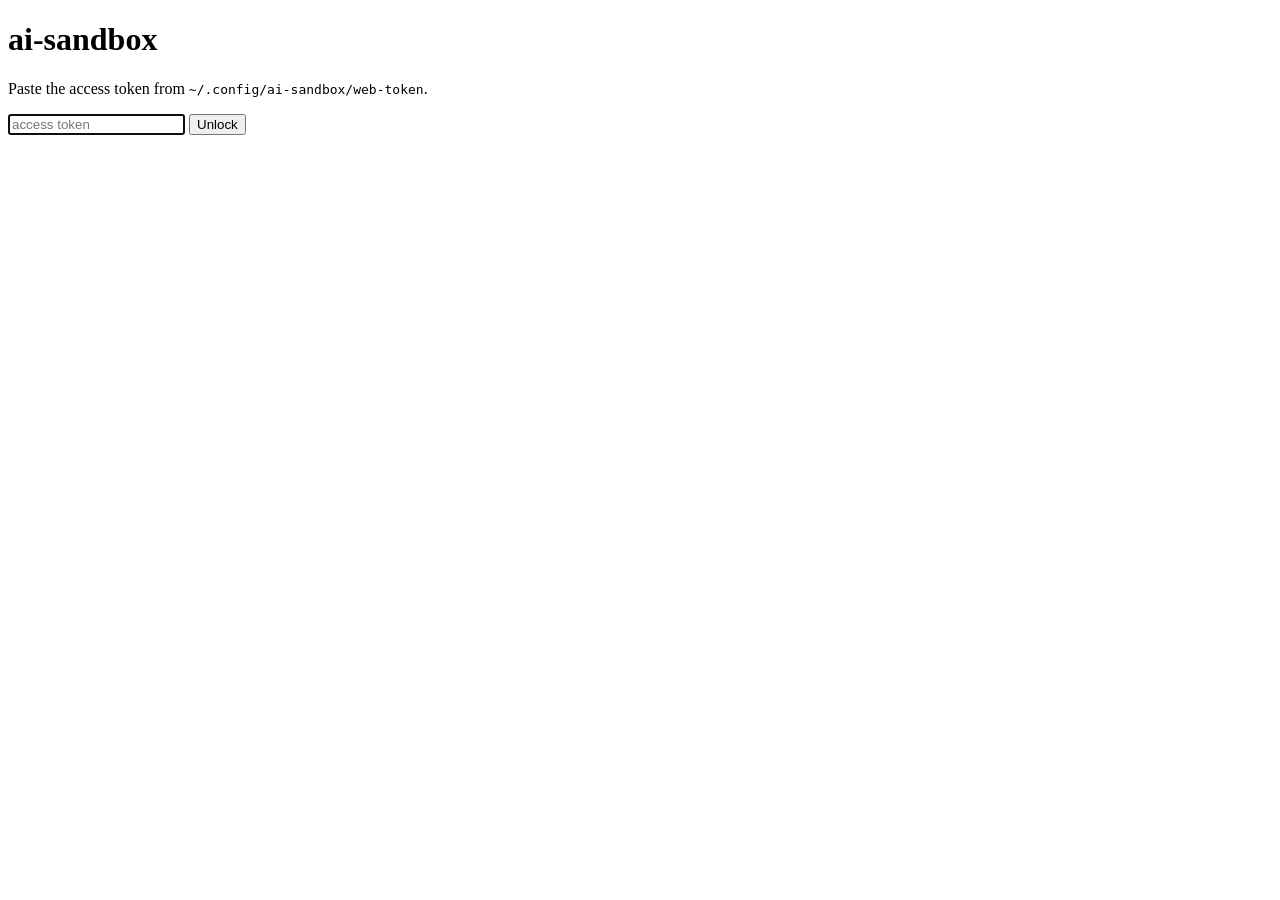
==== web/static/login.html @ e05f12b4 "web: add the browser terminal, session manager and image paste The terminal adopts the *session's* g" ====
<!doctype html>
<html lang="en">
<head>
<meta charset="utf-8">
<meta name="viewport" content="width=device-width, initial-scale=1">
<title>ai-sandbox</title>
<link rel="stylesheet" href="/static/style.css">
</head>
<body class="centered">
  <form class="card login" id="login">
    <h1>ai-sandbox</h1>
    <p class="muted">Paste the access token from
      <code>~/.config/ai-sandbox/web-token</code>.</p>
    <input type="password" id="token" placeholder="access token" autocomplete="off" autofocus>
    <button type="submit">Unlock</button>
  </form>
<script>
document.getElementById('login').addEventListener('submit', function (e) {
  e.preventDefault();
  var t = document.getElementById('token').value.trim();
  if (t) { window.location = '/?t=' + encodeURIComponent(t); }
});
</script>
</body>
</html>
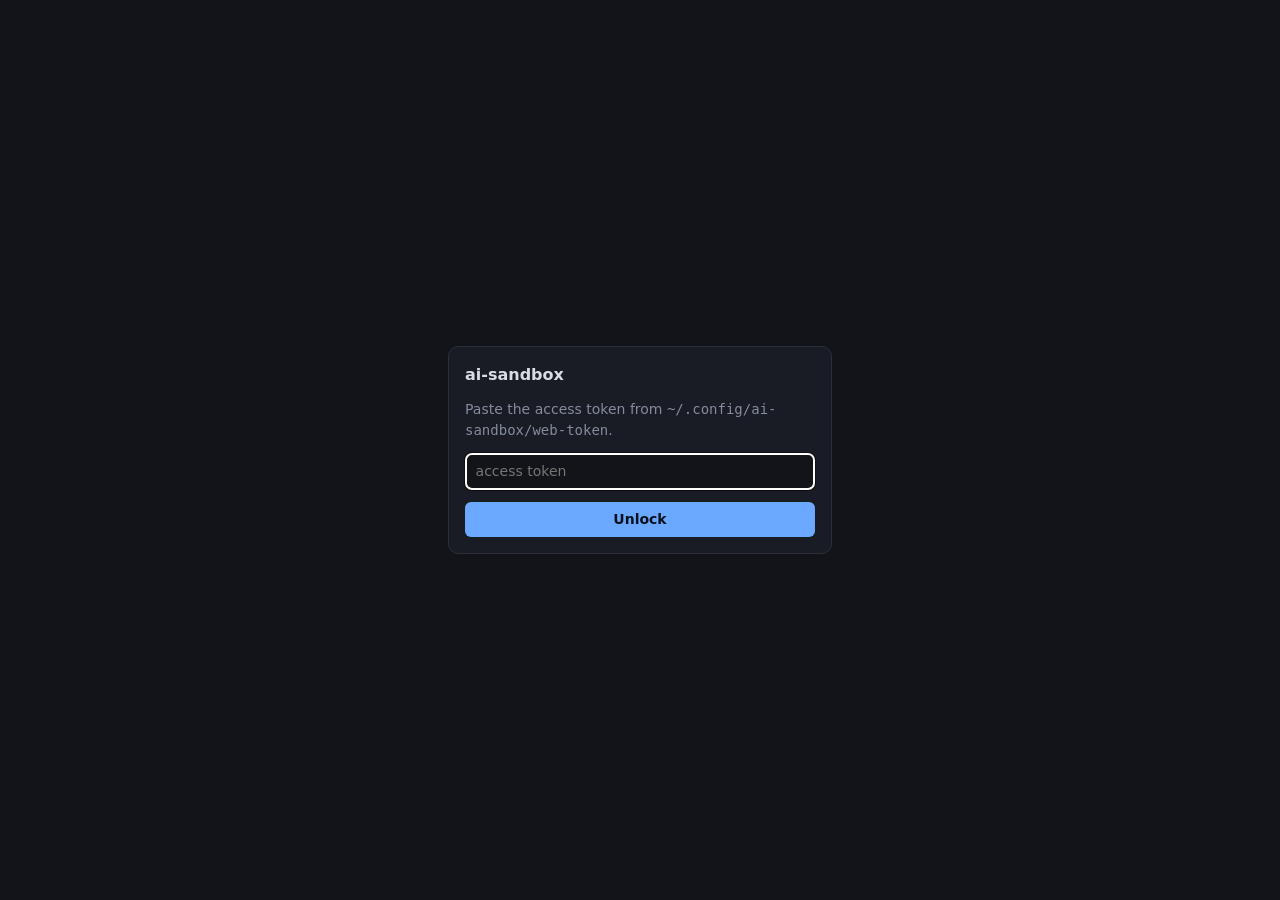
==== commit 41554f0d: "web: fix a login form the page's own CSP was blocking Opening the dashboard at /?t=<token> worked; o" ====
--- a/web/static/login.html
+++ b/web/static/login.html
@@ -4,22 +4,50 @@
 <meta charset="utf-8">
 <meta name="viewport" content="width=device-width, initial-scale=1">
 <title>ai-sandbox</title>
-<link rel="stylesheet" href="/static/style.css">
+<!-- No stylesheet link and no script: this page is served with a 401, and
+     /static/* is behind the same auth gate, so an external sheet would 401
+     too. The CSP is `script-src 'self'` (no 'unsafe-inline'), so an inline
+     script here would be blocked and the form would submit nothing -- which is
+     exactly how pasting the token used to fail silently. `style-src` does allow
+     'unsafe-inline', hence the block below. Keep this page dependency-free. -->
+<style>
+  :root { color-scheme: dark; --bg:#12141a; --panel:#191c24; --line:#2a2f3a;
+          --fg:#d7dce5; --muted:#838b9c; --accent:#6aa9ff; }
+  * { box-sizing: border-box; }
+  body {
+    margin: 0; background: var(--bg); color: var(--fg);
+    font: 14px/1.5 ui-sans-serif, system-ui, -apple-system, "Segoe UI", sans-serif;
+    min-height: 100vh; display: grid; place-items: center;
+  }
+  form {
+    width: min(24rem, 92vw); display: grid; gap: .75rem;
+    background: var(--panel); border: 1px solid var(--line);
+    border-radius: 10px; padding: 1rem;
+  }
+  h1 { margin: 0; font-size: 1rem; }
+  p { margin: 0; color: var(--muted); }
+  input {
+    background: var(--bg); color: var(--fg);
+    border: 1px solid var(--line); border-radius: 6px;
+    padding: .45rem .6rem; font: inherit; min-width: 0;
+  }
+  button {
+    background: var(--accent); color: #08121f; border: 0;
+    border-radius: 6px; padding: .45rem .9rem;
+    font: inherit; font-weight: 600; cursor: pointer;
+  }
+</style>
 </head>
-<body class="centered">
-  <form class="card login" id="login">
+<body>
+  <!-- A plain GET submit lands on /?t=<token>, the same bootstrap URL the
+       README tells people to open, which trades the token for the session
+       cookie and redirects back here. -->
+  <form action="/" method="get">
     <h1>ai-sandbox</h1>
-    <p class="muted">Paste the access token from
-      <code>~/.config/ai-sandbox/web-token</code>.</p>
-    <input type="password" id="token" placeholder="access token" autocomplete="off" autofocus>
+    <p>Paste the access token from <code>~/.config/ai-sandbox/web-token</code>.</p>
+    <input type="password" name="t" placeholder="access token"
+           autocomplete="off" autofocus required>
     <button type="submit">Unlock</button>
   </form>
-<script>
-document.getElementById('login').addEventListener('submit', function (e) {
-  e.preventDefault();
-  var t = document.getElementById('token').value.trim();
-  if (t) { window.location = '/?t=' + encodeURIComponent(t); }
-});
-</script>
 </body>
 </html>
